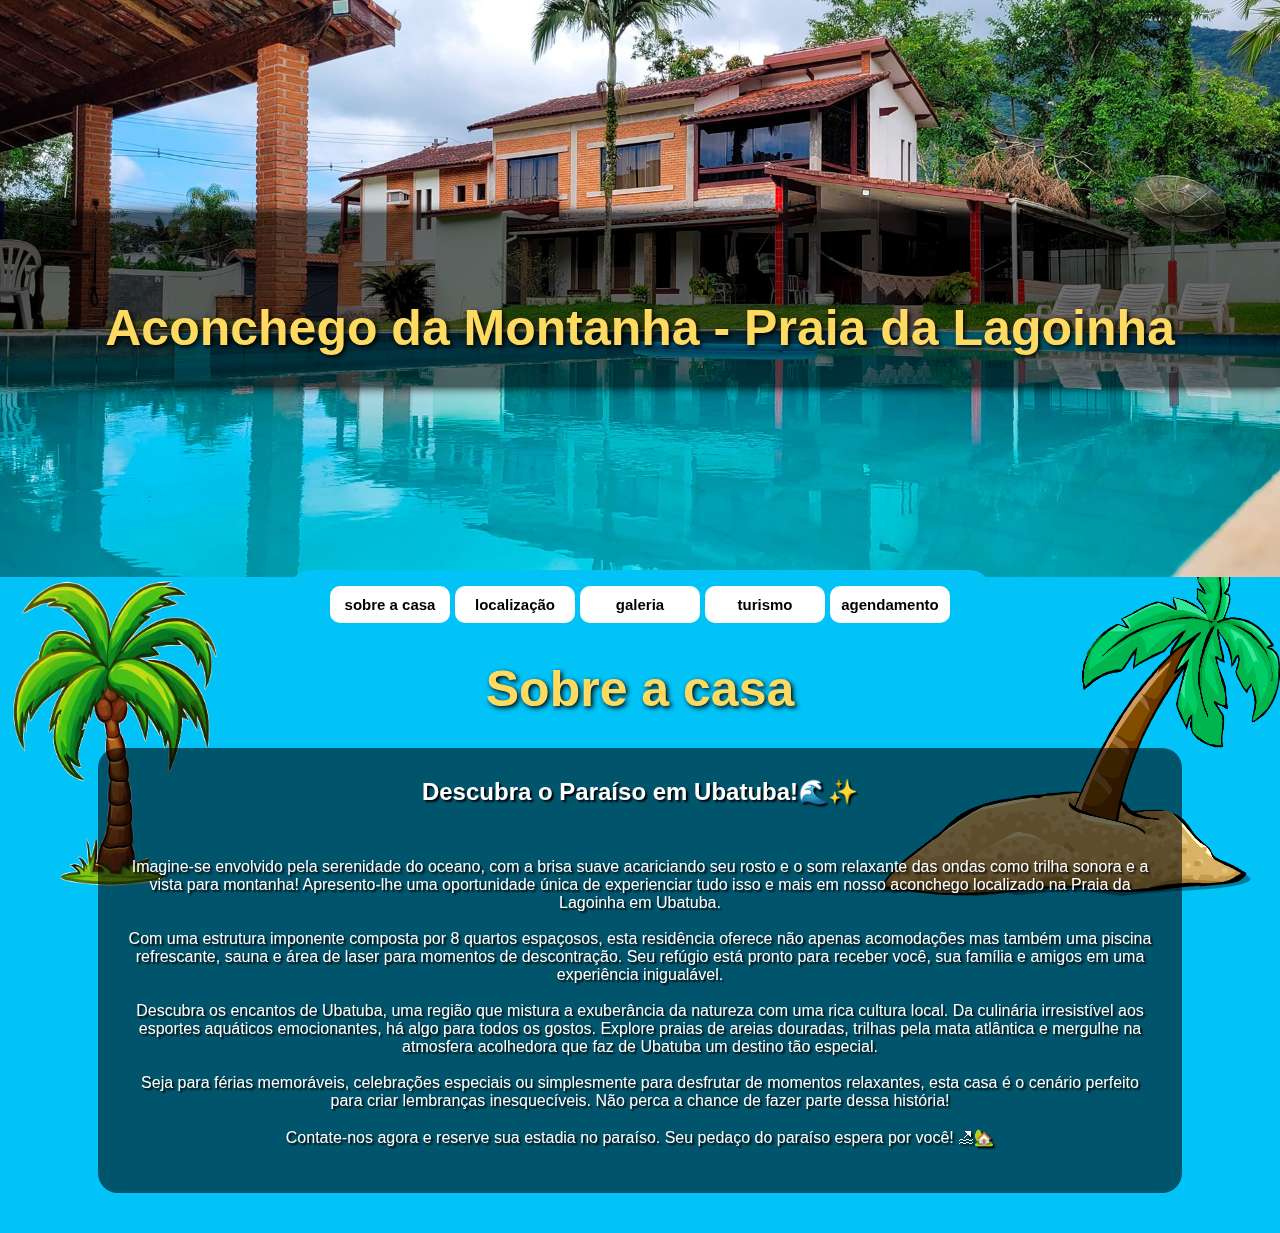
==== index.html @ 22895374 "update" ====
<!DOCTYPE html>
<html lang="en">

<head>
  <meta charset="UTF-8">
  <meta name="viewport" content="width=device-width, initial-scale=1.0">
  <link rel="stylesheet" href="index.css">


  <title>Aconchego da Montanha</title>
</head>

<body>

  <div class="banner">
    <div class="shadow">
      <h1>Aconchego da Montanha - Praia da Lagoinha</h1>
    </div>
  </div>

  <div class="menu-container">
    <ul class="horizontal-menu">
      <a href="./index.html"><li>sobre a casa</li></a>
      <a href="./localizacao.html"><li>localização</li></a>
      <a href="./galeria.html"><li>galeria</li></a>
      <a href="./turismo.html"><li>turismo</li></a>
      <a href="./agendamento.html"><li>agendamento</li></a>
    </ul>
  </div>

  <div class="bg">
    <div class="bgAsset nuvem1">
      <img src="./nuvem.png" alt="" srcset="">
    </div>
    <div class="bgAsset nuvem2">
      <img src="./nuvem.png" alt="" srcset="">
    </div>

    <div class="bgAsset coqueiro1">
      <img src="./coqueiro.png" alt="" srcset="">
    </div>
    <div class="bgAsset coqueiro2">
      <img src="./coqueiro2.png" alt="" srcset="">
    </div>
  </div>
  <h1>Sobre a casa</h1>

  <div class="sobre-container">
    <div class="sobre">
      <h2>Descubra o Paraíso em Ubatuba!🌊✨</h2>
      <p>
        <br>
        <br>
        Imagine-se envolvido pela serenidade do oceano, com a brisa suave acariciando seu rosto e o som relaxante das ondas como trilha sonora e a vista para montanha! 
        Apresento-lhe uma oportunidade única de experienciar tudo isso e mais em nosso aconchego localizado na Praia da Lagoinha em Ubatuba.
        <br>
        <br>
        Com uma estrutura imponente composta por 8 quartos espaçosos, esta residência oferece não apenas acomodações mas também uma piscina refrescante, sauna e área de laser para momentos de descontração. 
        Seu refúgio está pronto para receber você, sua família e amigos em uma experiência inigualável.
        <br>
        <br>
        Descubra os encantos de Ubatuba, uma região que mistura a exuberância da natureza com uma rica cultura local. Da culinária irresistível aos esportes aquáticos emocionantes, há algo para todos os gostos. Explore praias de areias douradas, trilhas pela mata atlântica e mergulhe na atmosfera acolhedora que faz de Ubatuba um destino tão especial.
        <br>
        <br>
        Seja para férias memoráveis, celebrações especiais ou simplesmente para desfrutar de momentos relaxantes, esta casa é o cenário perfeito para criar lembranças inesquecíveis. Não perca a chance de fazer parte dessa história!
        <br>
        <br>
        Contate-nos agora e reserve sua estadia no paraíso. Seu pedaço do paraíso espera por você! 🏖🏡
      </p>
    </div>
  </div>
</body>

</html>
---- index.css ----
* {
  text-decoration: none;
  color: #000;
}

body {
  font-family: 'Arial', sans-serif;
  margin: 0;
  padding: 0;
  background-color: #01c3f8;
  height: 100vh;
}

.banner {
  display: flex;
  justify-content: center;
  align-items: center;
  background-image: url('./images/0.jpg');
  background-size: 100%;
  background-attachment: fixed;
  background-repeat: no-repeat;
  height: 600px;
  z-index: -2;
}

.menu-container {
  position: absolute;
  transform: translateX(50%);
  right: 50%;
  top: 570px;
  max-width: 700px;
  width: 100%;
  border-radius: 20px; /* Ajuste conforme necessário */
  overflow: hidden; /* Para esconder as bordas arredondadas */
  background-color: #01c3f8; /* Cor de fundo ajustada para o tema de mar e praia */
}

.horizontal-menu {
  list-style: none;
  padding: 4px;
  margin: 0;
  display: flex;
  height: 60px;
  justify-content: center;
  align-items: center;
  gap: 5px;
}

.horizontal-menu li {
  width: 100px;
  font-size: 15px;
  font-weight: bold;
  text-align: center;
  border-radius: 10px; /* Ajuste conforme necessário */
  background-color: #fff; /* Cor de fundo dos itens */
  padding: 10px; /* Espaçamento interno dos itens */
}

.horizontal-menu li a {
  text-decoration: none;
  color: #333; /* Cor do texto */
}

.horizontal-menu li:hover {
  background-color: #007a8c; /* Cor de fundo ao passar o mouse, ajustada para o tema de mar e praia */
  color: #fff; /* Cor do texto ao passar o mouse */
}

.sobre-container {
  padding-bottom: 40px;
}


.sobre {
  position: relative;
  width: 80%;
  max-width: 1280px;
  margin: 0 auto;
  text-align: center;
  background-color: #00000090;
  border-radius: 20px;
  padding: 30px;
}

.sobre > h2 {
  margin: 0;
  color: #ffffff;
  text-shadow: 2px 2px 2px #000000;
}
.sobre > p {
  font-size: 16px;
  color: #ffffff;
  text-shadow: 2px 2px 2px #000000;
}


.div-iframe {
  width: 100%;
  padding-bottom: 50px;
}

iframe {
  display: block;
  position: relative;
  margin: 0 auto;
  border-radius: 20px;
  box-shadow: 0px 0px 10px #000;
}



.bg {
  top: 0px;
  width: 100%;
  height: 100%;
  position: fixed;
  z-index: -6;
}

.bgAsset > img {
  width: 100%;
}
.nuvem1 {
  position: absolute;
}

.nuvem2 {
  right: 0;
  width: 300px;
  position: absolute;
}

.coqueiro1 {
  bottom: 0;
  width: 230px;
  position: absolute;
}

.coqueiro2 {
  bottom: 0;
  position: absolute;
  right: 0;
  width: 400px;
}

.shadow {
  background-color: #00000090;
  padding: 2% 0 0 0;
  width: 100%;
  box-shadow: 0px 0px 10px #000;
}

h1 {
  text-align: center;
  color: #ffda61;
  text-shadow: 2px 2px 5px #000;
  margin-top: 60px;
  margin-bottom: 30px;
  font-size: 50px;
}

.gallery {
  display: grid;
  grid-template-columns: repeat(auto-fill, minmax(250px, 1fr));
  gap: 20px;
  padding: 20px;
  max-width: 1200px;
  margin: 20px auto;
}

.image {
  position: relative;
  border: 1px inset #01c3f890;
  overflow: hidden;
  border-radius: 10px;
  box-shadow: 0 0 10px rgba(0, 0, 0, 0.1);
  transition: transform 0.3s ease-in-out;
}

.image:hover {
  transform: scale(2);
  z-index: 99;
  box-shadow: 2px 2px 2px black;
}

.image img {
  width: 100%;
  height: auto;
  display: block;
}

.caption {
  position: relative;
  bottom: 0;
  left: 0;
  width: 100%;
  padding: 10px 0px;
  color: #000;
  text-align: center;
}

.image:hover .caption {
  opacity: 1;
}

.image-turismo {
  height: 160px;
  position: relative;
  border: 1px inset #01c3f890;
  border-radius: 10px;
  box-shadow: 0 0 10px rgba(0, 0, 0, 0.1);
}

.gallery-turismo {
  display: grid;
  grid-template-columns: repeat(auto-fill, minmax(204px, 1fr));
  gap: 20px;
  padding: 20px;
  max-width: 1200px;
  margin: 20px auto;
}

.image-turismo img {
  width: 100%;
  height: auto;
  display: block;
}

.titulo-form {
  margin-top: 50px;
}

form {
  max-width: 600px;
  margin: 30px auto;
  background-color: #f8f8f8;
  padding: 20px;
  border-radius: 10px;
  box-shadow: 0 0 10px rgba(0, 0, 0, 0.1);
}

.datas {
  display: flex;
  justify-content: space-between;
  align-items: center;
  width: 100%;
}

.data {
  width: 48%;
}

label {
  display: block;
  margin-bottom: 8px;
  color: #333;
  font-weight: bold;
}

input, select, textarea {
  width: 100%;
  padding: 10px;
  margin-bottom: 20px;
  border: 1px solid #ccc;
  border-radius: 5px;
  box-sizing: border-box;
}

textarea {
  resize: none;
}

button {
  background-color: #4CAF50;
  color: #fff;
  padding: 10px 20px;
  border: none;
  border-radius: 5px;
  cursor: pointer;
  transition: background-color 0.3s ease;
}

button:hover {
  background-color: #45a049;
}
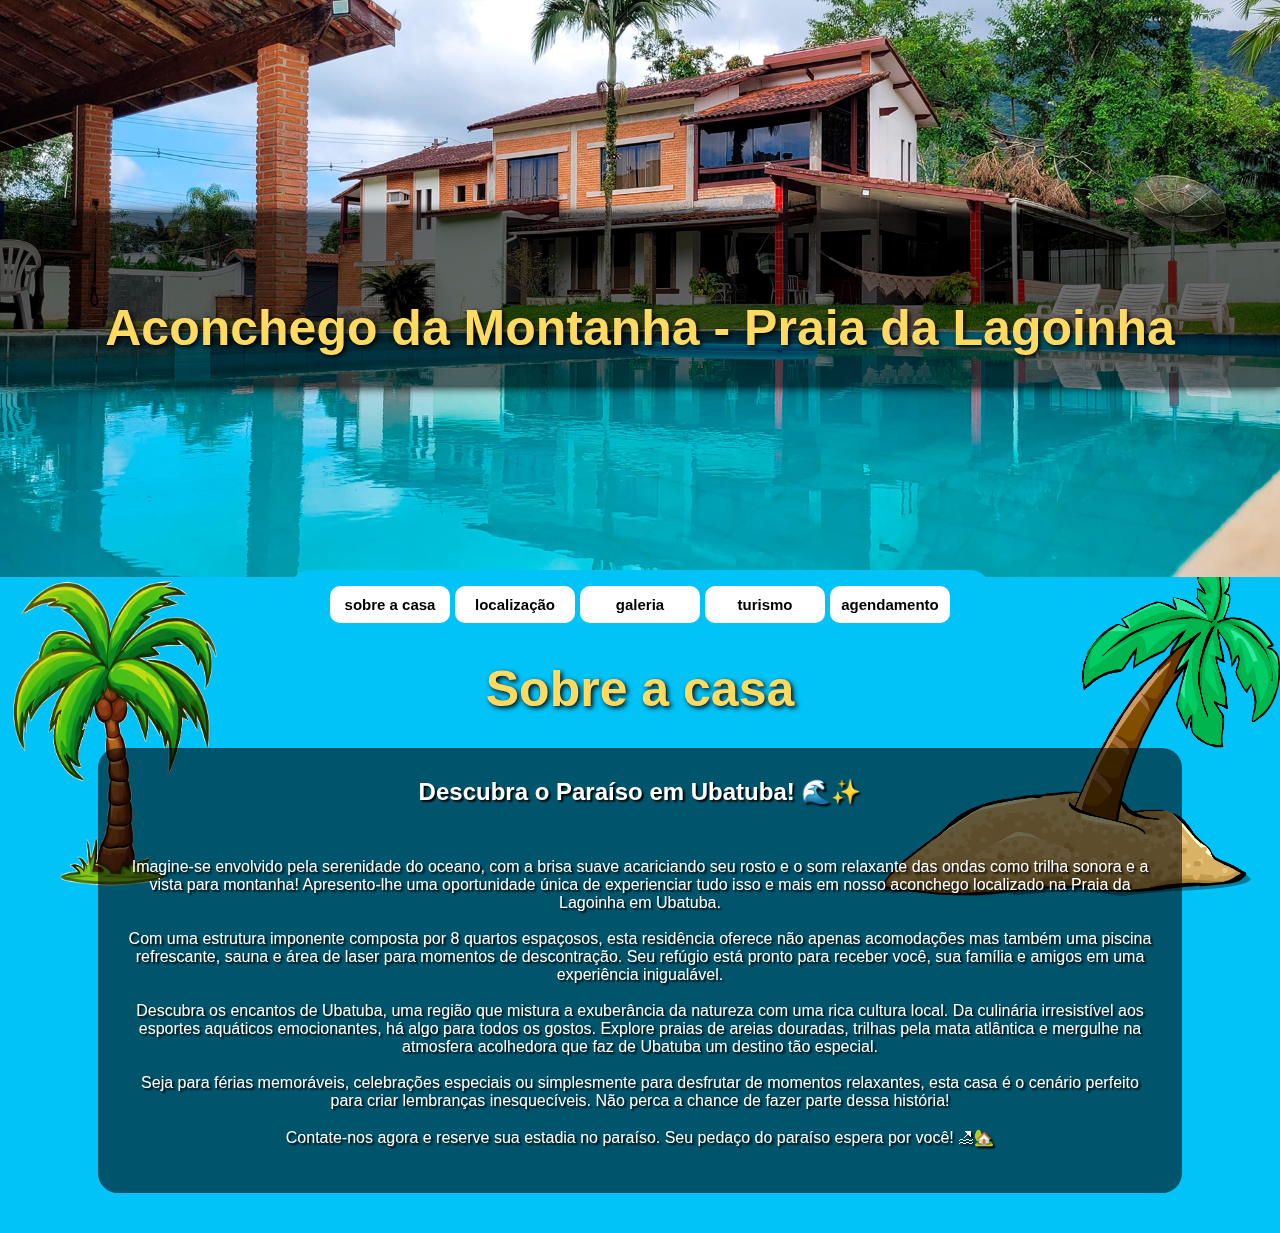
==== commit 9bf38b9d: "update" ====
--- a/index.html
+++ b/index.html
@@ -47,7 +47,7 @@
 
   <div class="sobre-container">
     <div class="sobre">
-      <h2>Descubra o Paraíso em Ubatuba!🌊✨</h2>
+      <h2>Descubra o Paraíso em Ubatuba! 🌊✨</h2>
       <p>
         <br>
         <br>
--- a/index.css
+++ b/index.css
@@ -30,9 +30,12 @@
   top: 570px;
   max-width: 700px;
   width: 100%;
-  border-radius: 20px; /* Ajuste conforme necessário */
-  overflow: hidden; /* Para esconder as bordas arredondadas */
-  background-color: #01c3f8; /* Cor de fundo ajustada para o tema de mar e praia */
+  border-radius: 20px;
+  /* Ajuste conforme necessário */
+  overflow: hidden;
+  /* Para esconder as bordas arredondadas */
+  background-color: #01c3f8;
+  /* Cor de fundo ajustada para o tema de mar e praia */
 }
 
 .horizontal-menu {
@@ -51,19 +54,25 @@
   font-size: 15px;
   font-weight: bold;
   text-align: center;
-  border-radius: 10px; /* Ajuste conforme necessário */
-  background-color: #fff; /* Cor de fundo dos itens */
-  padding: 10px; /* Espaçamento interno dos itens */
+  border-radius: 10px;
+  /* Ajuste conforme necessário */
+  background-color: #fff;
+  /* Cor de fundo dos itens */
+  padding: 10px;
+  /* Espaçamento interno dos itens */
 }
 
 .horizontal-menu li a {
   text-decoration: none;
-  color: #333; /* Cor do texto */
+  color: #333;
+  /* Cor do texto */
 }
 
 .horizontal-menu li:hover {
-  background-color: #007a8c; /* Cor de fundo ao passar o mouse, ajustada para o tema de mar e praia */
-  color: #fff; /* Cor do texto ao passar o mouse */
+  background-color: #007a8c;
+  /* Cor de fundo ao passar o mouse, ajustada para o tema de mar e praia */
+  color: #fff;
+  /* Cor do texto ao passar o mouse */
 }
 
 .sobre-container {
@@ -82,12 +91,13 @@
   padding: 30px;
 }
 
-.sobre > h2 {
+.sobre>h2 {
   margin: 0;
   color: #ffffff;
   text-shadow: 2px 2px 2px #000000;
 }
-.sobre > p {
+
+.sobre>p {
   font-size: 16px;
   color: #ffffff;
   text-shadow: 2px 2px 2px #000000;
@@ -117,9 +127,10 @@
   z-index: -6;
 }
 
-.bgAsset > img {
-  width: 100%;
-}
+.bgAsset>img {
+  width: 100%;
+}
+
 .nuvem1 {
   position: absolute;
 }
@@ -257,7 +268,9 @@
   font-weight: bold;
 }
 
-input, select, textarea {
+input,
+select,
+textarea {
   width: 100%;
   padding: 10px;
   margin-bottom: 20px;
@@ -284,3 +297,36 @@
   background-color: #45a049;
 }
 
+@media only screen and (max-width: 480px) {
+  .banner {
+    height: 210px;
+  }
+
+  h1 {
+    font-size: 20px;
+  }
+
+  .menu-container {
+    top: 210px;
+    border-radius: 0px;
+    padding: 10px 0;
+    background-color: #01c3f8dd;
+  }
+
+  .horizontal-menu {
+    flex-flow: wrap;
+    height: 80px;
+  }
+
+  .sobre>h2 {
+    font-size: 20px;
+  }
+
+  .image:hover {
+    transform: scale(1);
+    box-shadow: none
+  }
+  .image-turismo {
+    background-color: #01c3f8dd;
+  }
+}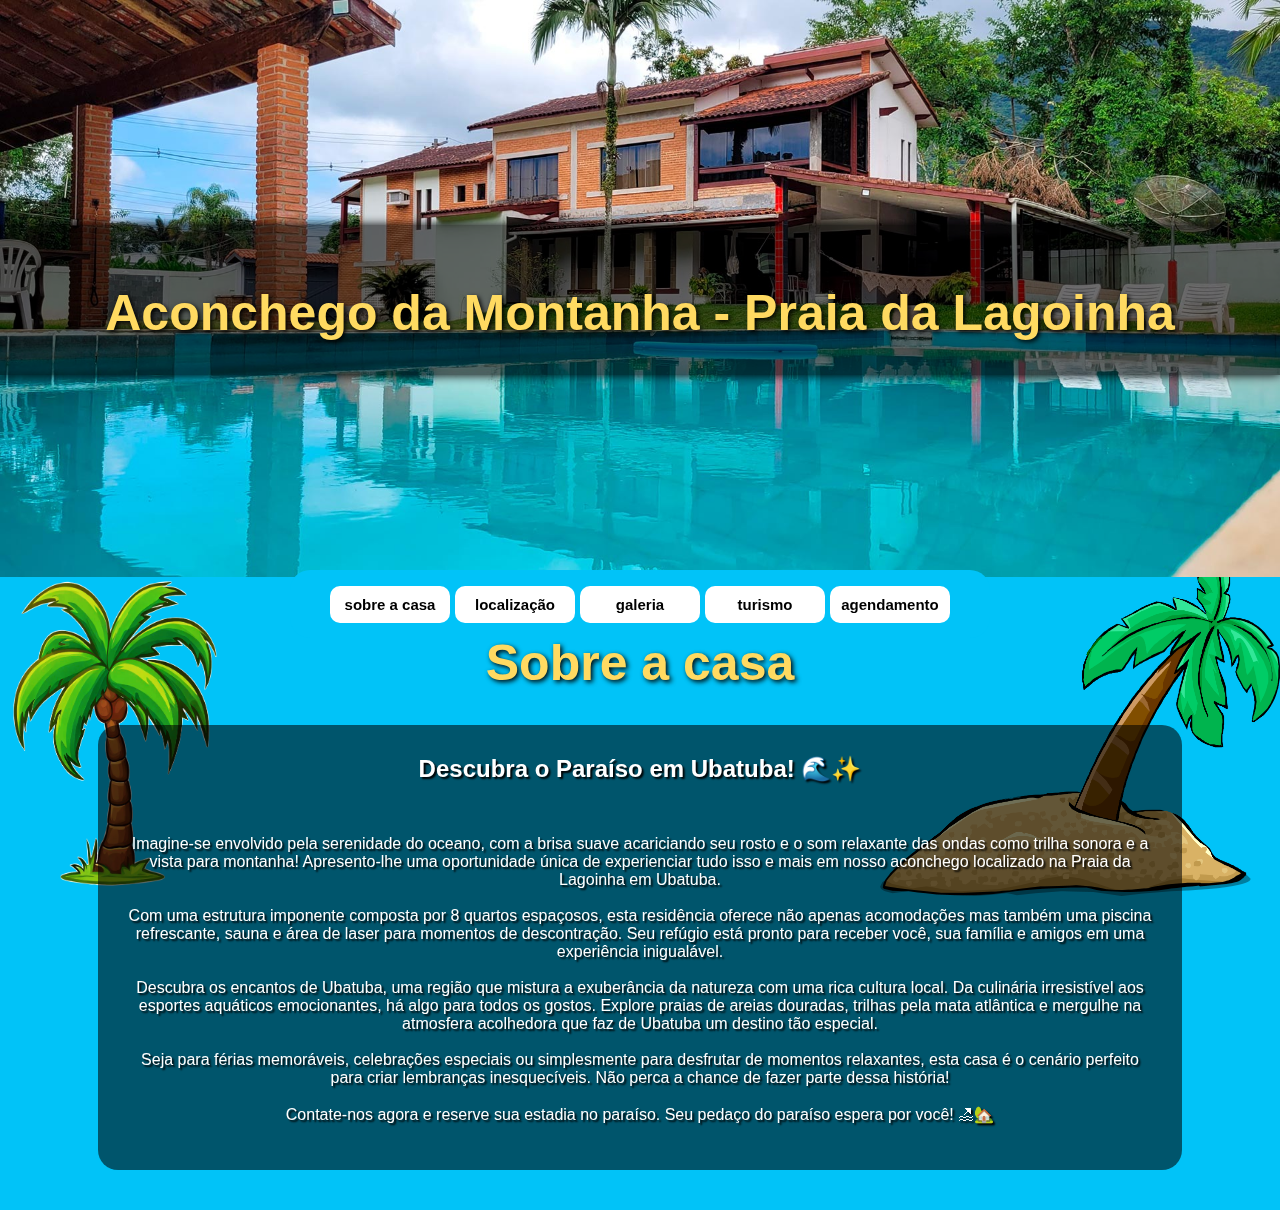
==== commit ce300b11: "TESTE" ====
--- a/index.html
+++ b/index.html
@@ -43,9 +43,9 @@
       <img src="./coqueiro2.png" alt="" srcset="">
     </div>
   </div>
-  <h1>Sobre a casa</h1>
 
-  <div class="sobre-container">
+  <div class="container sobre-container">
+    <h1>Sobre a casa</h1>
     <div class="sobre">
       <h2>Descubra o Paraíso em Ubatuba! 🌊✨</h2>
       <p>
--- a/index.css
+++ b/index.css
@@ -107,6 +107,7 @@
 .div-iframe {
   width: 100%;
   padding-bottom: 50px;
+  margin-top: 130px;
 }
 
 iframe {
@@ -165,21 +166,22 @@
   text-align: center;
   color: #ffda61;
   text-shadow: 2px 2px 5px #000;
-  margin-top: 60px;
-  margin-bottom: 30px;
   font-size: 50px;
 }
 
 .gallery {
-  display: grid;
-  grid-template-columns: repeat(auto-fill, minmax(250px, 1fr));
+  display: flex;
+  justify-content: center;
+  align-items: center;
+  flex-wrap: wrap;
   gap: 20px;
-  padding: 20px;
+  padding: 0 20px 20px 20px;
   max-width: 1200px;
   margin: 20px auto;
 }
 
 .image {
+  max-width: 230px;
   position: relative;
   border: 1px inset #01c3f890;
   overflow: hidden;
@@ -220,6 +222,7 @@
   border: 1px inset #01c3f890;
   border-radius: 10px;
   box-shadow: 0 0 10px rgba(0, 0, 0, 0.1);
+  background-color: #01c3f8dd;
 }
 
 .gallery-turismo {
@@ -311,6 +314,7 @@
     border-radius: 0px;
     padding: 10px 0;
     background-color: #01c3f8dd;
+    margin-bottom: 10px;
   }
 
   .horizontal-menu {
@@ -318,15 +322,7 @@
     height: 80px;
   }
 
-  .sobre>h2 {
-    font-size: 20px;
-  }
-
-  .image:hover {
-    transform: scale(1);
-    box-shadow: none
-  }
-  .image-turismo {
-    background-color: #01c3f8dd;
+  .container {
+    margin-top: 130px;
   }
 }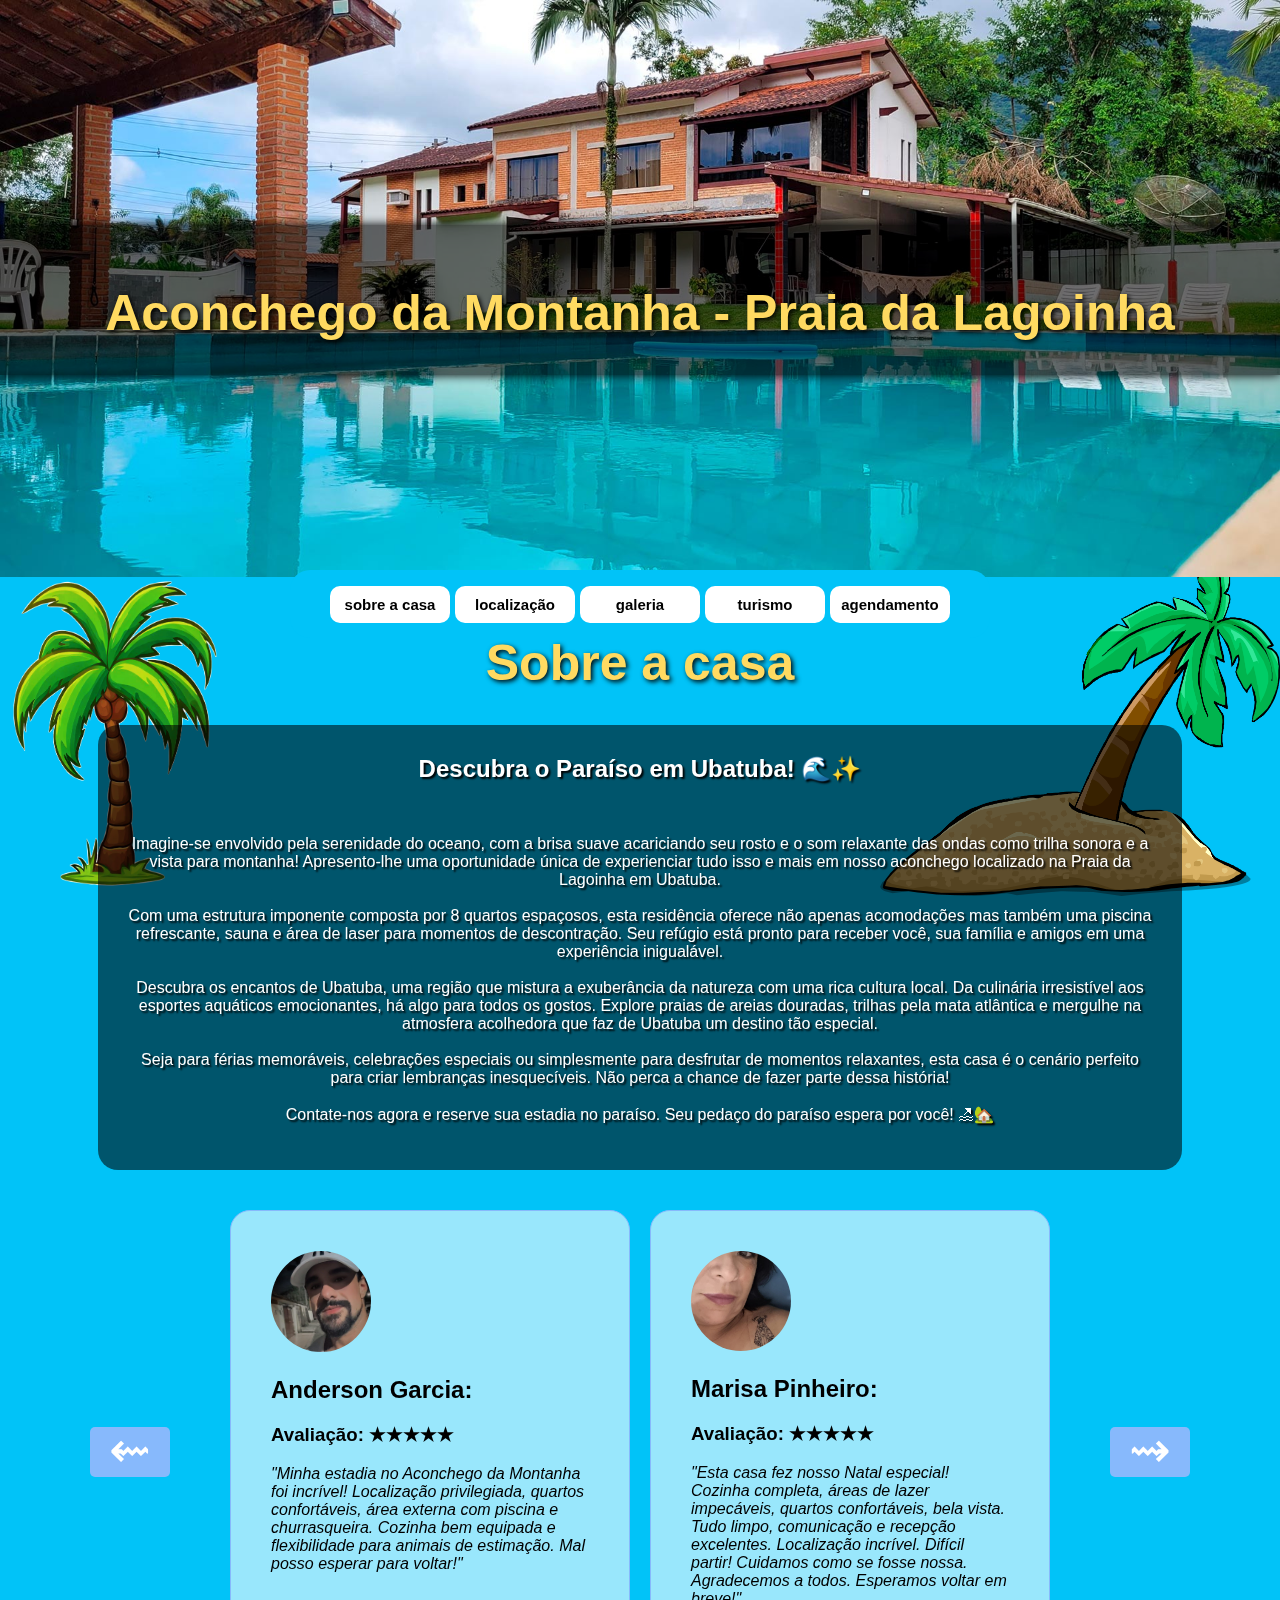
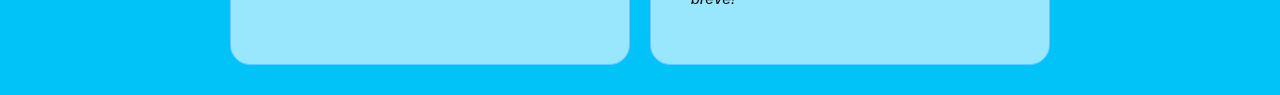
==== commit 59c23e79: "update aconchego da montanha" ====
--- a/index.html
+++ b/index.html
@@ -5,6 +5,7 @@
   <meta charset="UTF-8">
   <meta name="viewport" content="width=device-width, initial-scale=1.0">
   <link rel="stylesheet" href="index.css">
+  <script src="./index.js" defer></script>
 
 
   <title>Aconchego da Montanha</title>
@@ -20,11 +21,21 @@
 
   <div class="menu-container">
     <ul class="horizontal-menu">
-      <a href="./index.html"><li>sobre a casa</li></a>
-      <a href="./localizacao.html"><li>localização</li></a>
-      <a href="./galeria.html"><li>galeria</li></a>
-      <a href="./turismo.html"><li>turismo</li></a>
-      <a href="./agendamento.html"><li>agendamento</li></a>
+      <a href="./index.html">
+        <li>sobre a casa</li>
+      </a>
+      <a href="./localizacao.html">
+        <li>localização</li>
+      </a>
+      <a href="./galeria.html">
+        <li>galeria</li>
+      </a>
+      <a href="./turismo.html">
+        <li>turismo</li>
+      </a>
+      <a href="./agendamento.html">
+        <li>agendamento</li>
+      </a>
     </ul>
   </div>
 
@@ -51,24 +62,117 @@
       <p>
         <br>
         <br>
-        Imagine-se envolvido pela serenidade do oceano, com a brisa suave acariciando seu rosto e o som relaxante das ondas como trilha sonora e a vista para montanha! 
-        Apresento-lhe uma oportunidade única de experienciar tudo isso e mais em nosso aconchego localizado na Praia da Lagoinha em Ubatuba.
+        Imagine-se envolvido pela serenidade do oceano, com a brisa suave acariciando seu rosto e o som relaxante das
+        ondas como trilha sonora e a vista para montanha!
+        Apresento-lhe uma oportunidade única de experienciar tudo isso e mais em nosso aconchego localizado na Praia da
+        Lagoinha em Ubatuba.
         <br>
         <br>
-        Com uma estrutura imponente composta por 8 quartos espaçosos, esta residência oferece não apenas acomodações mas também uma piscina refrescante, sauna e área de laser para momentos de descontração. 
+        Com uma estrutura imponente composta por 8 quartos espaçosos, esta residência oferece não apenas acomodações mas
+        também uma piscina refrescante, sauna e área de laser para momentos de descontração.
         Seu refúgio está pronto para receber você, sua família e amigos em uma experiência inigualável.
         <br>
         <br>
-        Descubra os encantos de Ubatuba, uma região que mistura a exuberância da natureza com uma rica cultura local. Da culinária irresistível aos esportes aquáticos emocionantes, há algo para todos os gostos. Explore praias de areias douradas, trilhas pela mata atlântica e mergulhe na atmosfera acolhedora que faz de Ubatuba um destino tão especial.
+        Descubra os encantos de Ubatuba, uma região que mistura a exuberância da natureza com uma rica cultura local. Da
+        culinária irresistível aos esportes aquáticos emocionantes, há algo para todos os gostos. Explore praias de
+        areias douradas, trilhas pela mata atlântica e mergulhe na atmosfera acolhedora que faz de Ubatuba um destino
+        tão especial.
         <br>
         <br>
-        Seja para férias memoráveis, celebrações especiais ou simplesmente para desfrutar de momentos relaxantes, esta casa é o cenário perfeito para criar lembranças inesquecíveis. Não perca a chance de fazer parte dessa história!
+        Seja para férias memoráveis, celebrações especiais ou simplesmente para desfrutar de momentos relaxantes, esta
+        casa é o cenário perfeito para criar lembranças inesquecíveis. Não perca a chance de fazer parte dessa história!
         <br>
         <br>
         Contate-nos agora e reserve sua estadia no paraíso. Seu pedaço do paraíso espera por você! 🏖🏡
       </p>
     </div>
   </div>
+
+
+  <div class="carrossel-container">
+    <div class="carrossel">
+      <div class="notas">
+        <div class="notas-cards">
+          <div class="notas-profile">
+            <img src="./notas/andersongarcia.jpeg" alt="" srcset="">
+          </div>
+          <div class="notas-person">
+            <div class="notas-name">
+              <h2>Anderson Garcia:</h2>
+              <h3>Avaliação: ★★★★★</h3>
+            </div>
+            <div class="notas-txt">
+              <p>
+                "Minha estadia no Aconchego da Montanha foi incrível! Localização privilegiada, quartos confortáveis,
+                área
+                externa com piscina e churrasqueira. Cozinha bem equipada e flexibilidade para animais de estimação. Mal
+                posso esperar para voltar!"
+              </p>
+            </div>
+          </div>
+        </div>
+        <div class="notas-cards">
+          <div class="notas-profile">
+            <img src="./notas/marisagarcia.jpg" alt="" srcset="">
+          </div>
+          <div class="notas-person">
+            <div class="notas-name">
+              <h2>Marisa Pinheiro:</h2>
+              <h3>Avaliação: ★★★★★ </h3>
+            </div>
+            <div class="notas-txt">
+              <p>
+                "Esta casa fez nosso Natal especial! Cozinha completa, áreas de lazer impecáveis, quartos confortáveis, bela vista. Tudo limpo, comunicação e recepção excelentes. Localização incrível. Difícil partir! Cuidamos como se fosse nossa. Agradecemos a todos. Esperamos voltar em breve!"
+              </p>
+            </div>
+          </div>
+        </div>
+        <div class="notas-cards">
+          <div class="notas-profile">
+            <img src="./notas/andersongarcia.jpeg" alt="" srcset="">
+          </div>
+          <div class="notas-person">
+            <div class="notas-name">
+              <h2>Anderson Garcia:</h2>
+              <h3>Avaliação: ★★★★★</h3>
+            </div>
+            <div class="notas-txt">
+              <p>
+                "Minha estadia no Aconchego da Montanha foi incrível! Localização privilegiada, quartos confortáveis,
+                área
+                externa com piscina e churrasqueira. Cozinha bem equipada e flexibilidade para animais de estimação. Mal
+                posso esperar para voltar!"
+              </p>
+            </div>
+          </div>
+        </div>
+        <div class="notas-cards">
+          <div class="notas-profile">
+            <img src="./notas/marisagarcia.jpg" alt="" srcset="">
+          </div>
+          <div class="notas-person">
+            <div class="notas-name">
+              <h2>Marisa Pinheiro:</h2>
+              <h3>Avaliação: ★★★★★ </h3>
+            </div>
+            <div class="notas-txt">
+              <p>
+                "Esta casa fez nosso Natal especial! Cozinha completa, áreas de lazer impecáveis, quartos confortáveis, bela vista. Tudo limpo, comunicação e recepção excelentes. Localização incrível. Difícil partir! Cuidamos como se fosse nossa. Agradecemos a todos. Esperamos voltar em breve!"
+              </p>
+            </div>
+          </div>
+        </div>
+      </div>
+    </div>
+    <button class="prev-btn" onclick="prevSlide()">&#8668;</button>
+    <button class="next-btn" onclick="nextSlide()">&#8669;</button>
+  </div>
+
+  </div>
+  <!-- <div class="arrows">
+    <div class="arrow arrow-left">left</div>
+    <div class="arrow arrow-right">right</div>
+  </div> -->
 </body>
 
 </html>--- a/index.css
+++ b/index.css
@@ -155,6 +155,74 @@
   width: 400px;
 }
 
+.carrossel-container {
+  position: relative;
+  margin: 0 auto;
+  width: 900px;
+  padding-bottom: 30px;
+}
+
+.carrossel {
+  position: relative;
+  width: 820px;
+  margin: 0 auto;
+  overflow: hidden;
+
+}
+
+.notas {
+  display: flex;
+  gap: 20px;
+  transition: transform 0.5s ease-in-out;
+  /* Adiciona uma transição suave */
+}
+
+.notas-cards {
+  width: 100%;
+  min-width: 400px;
+  background-color: #ffffff99;
+  border-radius: 20px;
+  padding: 40px;
+  border: 1px solid #87b9fc;
+  box-sizing: border-box;
+}
+
+.prev-btn,
+.next-btn {
+  position: absolute;
+  top: 50%;
+  transform: translateY(-50%);
+  width: 80px;
+  height: 50px;
+  background-color: #87b9fc;
+  color: #fff;
+  border: none;
+  cursor: pointer;
+  font-size: 50px;
+  line-height: 0;
+  padding: 0 0 5px 0;
+}
+
+.prev-btn {
+left: -100px;
+}
+.next-btn {
+  right: -100px;
+}
+
+.notas-profile {
+  width: 100px;
+}
+
+.notas-txt > p {
+  font-style: italic;
+}
+
+.notas-profile>img {
+  border-radius: 100%;
+  width: 100%;
+}
+
 .shadow {
   background-color: #00000090;
   padding: 2% 0 0 0;
@@ -229,7 +297,6 @@
   display: grid;
   grid-template-columns: repeat(auto-fill, minmax(204px, 1fr));
   gap: 20px;
-  padding: 20px;
   max-width: 1200px;
   margin: 20px auto;
 }
@@ -309,6 +376,10 @@
     font-size: 20px;
   }
 
+  h2 {
+    font-size: 20px;
+  }
+
   .menu-container {
     top: 210px;
     border-radius: 0px;
@@ -325,4 +396,26 @@
   .container {
     margin-top: 130px;
   }
+
+  .image:hover {
+    transform: scale(1);
+    box-shadow: none;
+  }
+
+  .image {
+    max-width: 100%;
+    width: 95%;
+  }
+
+  .gallery-turismo {
+    display: flex;
+    justify-content: center;
+    align-items: center;
+    flex-wrap: wrap;
+    gap: 10px;
+  }
+
+  .image-turismo {
+    width: 200px;
+  }
 }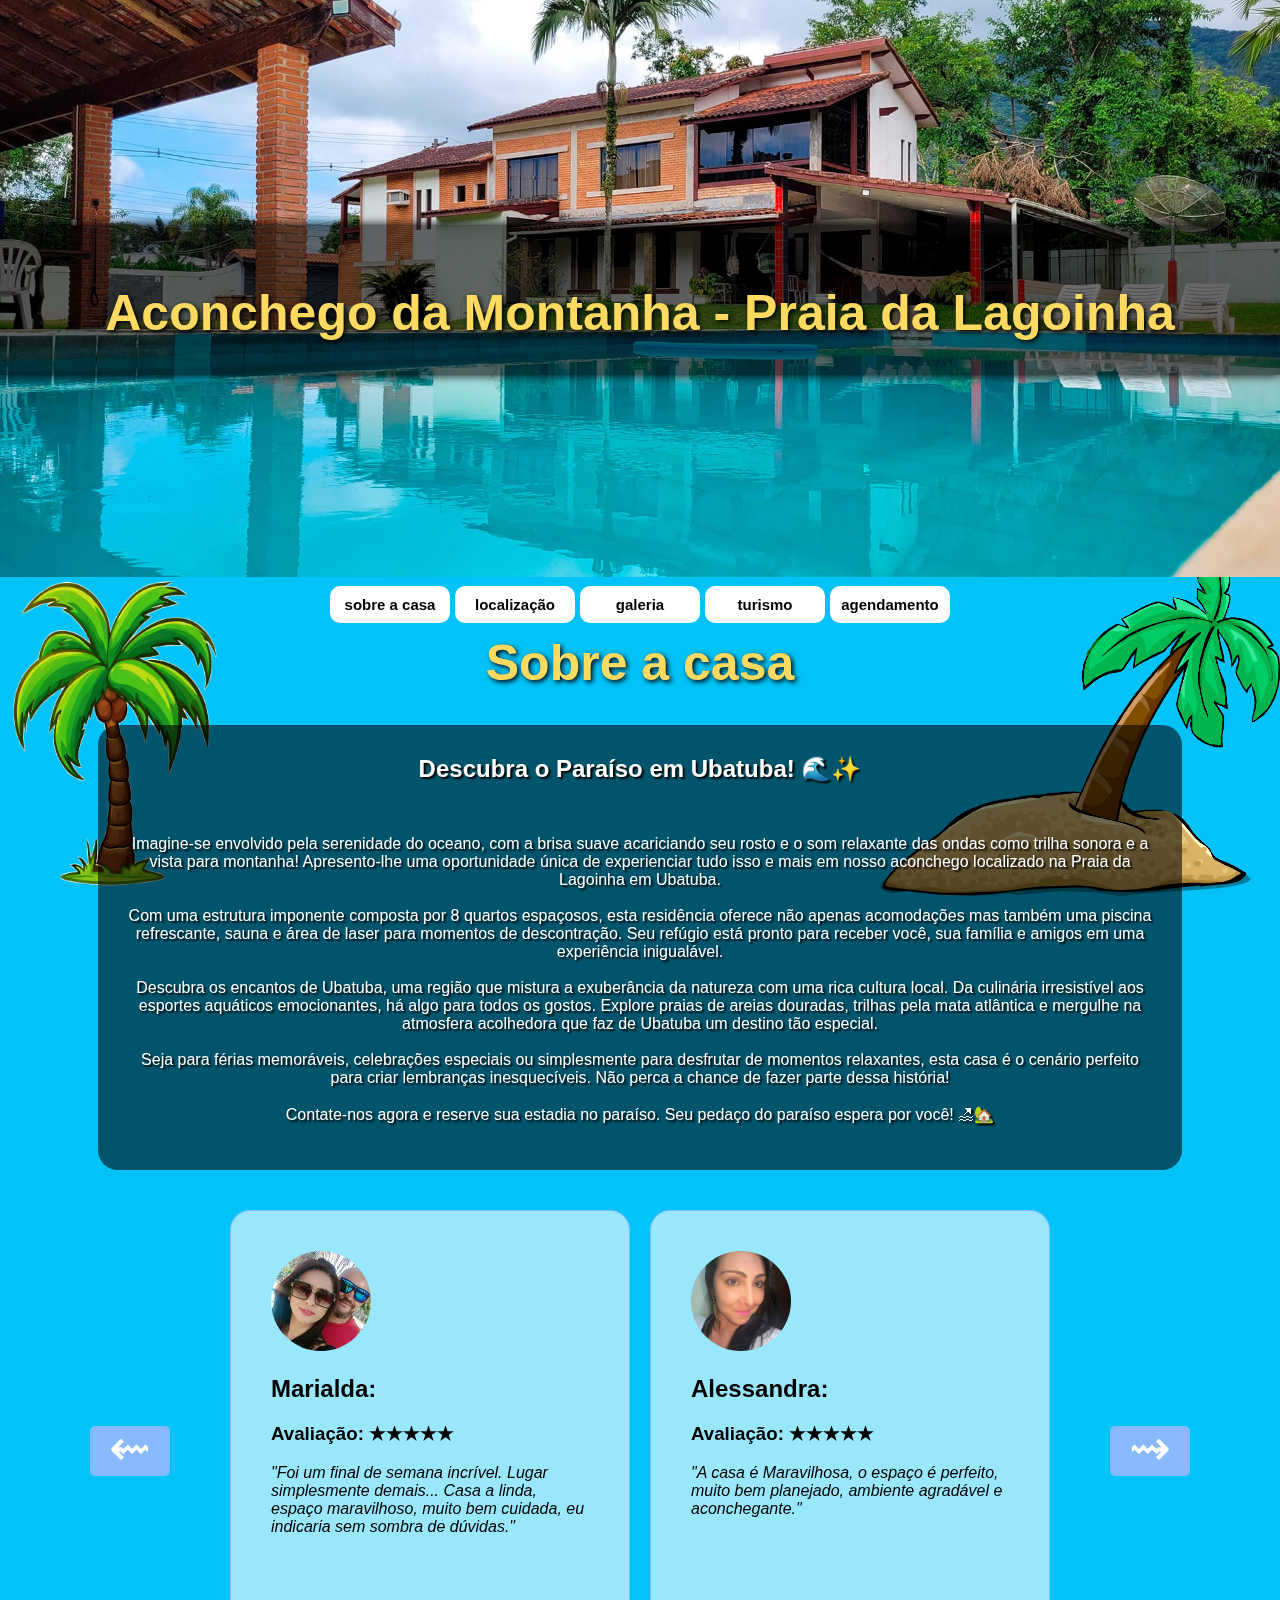
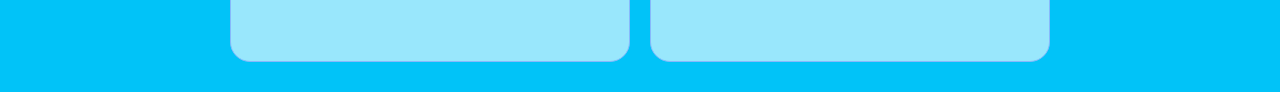
==== commit db529213: "b" ====
--- a/index.html
+++ b/index.html
@@ -94,70 +94,101 @@
       <div class="notas">
         <div class="notas-cards">
           <div class="notas-profile">
-            <img src="./notas/andersongarcia.jpeg" alt="" srcset="">
-          </div>
-          <div class="notas-person">
-            <div class="notas-name">
-              <h2>Anderson Garcia:</h2>
-              <h3>Avaliação: ★★★★★</h3>
-            </div>
-            <div class="notas-txt">
-              <p>
-                "Minha estadia no Aconchego da Montanha foi incrível! Localização privilegiada, quartos confortáveis,
-                área
-                externa com piscina e churrasqueira. Cozinha bem equipada e flexibilidade para animais de estimação. Mal
-                posso esperar para voltar!"
-              </p>
-            </div>
-          </div>
-        </div>
-        <div class="notas-cards">
-          <div class="notas-profile">
-            <img src="./notas/marisagarcia.jpg" alt="" srcset="">
-          </div>
-          <div class="notas-person">
-            <div class="notas-name">
-              <h2>Marisa Pinheiro:</h2>
+            <img src="./notas/marialda.jpeg" alt="" srcset="">
+          </div>
+          <div class="notas-person">
+            <div class="notas-name">
+              <h2>Marialda:</h2>
+              <h3>Avaliação: ★★★★★</h3>
+            </div>
+            <div class="notas-txt">
+              <p>
+                "Foi um final de semana incrível. Lugar simplesmente demais... 
+                Casa a linda, espaço maravilhoso, muito bem cuidada, eu indicaria sem sombra de dúvidas."
+              </p>
+            </div>
+          </div>
+        </div>
+        <div class="notas-cards">
+          <div class="notas-profile">
+            <img src="./notas/alessandra.jpg" alt="" srcset="">
+          </div>
+          <div class="notas-person">
+            <div class="notas-name">
+              <h2>Alessandra:</h2>
               <h3>Avaliação: ★★★★★ </h3>
             </div>
             <div class="notas-txt">
               <p>
-                "Esta casa fez nosso Natal especial! Cozinha completa, áreas de lazer impecáveis, quartos confortáveis, bela vista. Tudo limpo, comunicação e recepção excelentes. Localização incrível. Difícil partir! Cuidamos como se fosse nossa. Agradecemos a todos. Esperamos voltar em breve!"
-              </p>
-            </div>
-          </div>
-        </div>
-        <div class="notas-cards">
-          <div class="notas-profile">
-            <img src="./notas/andersongarcia.jpeg" alt="" srcset="">
-          </div>
-          <div class="notas-person">
-            <div class="notas-name">
-              <h2>Anderson Garcia:</h2>
-              <h3>Avaliação: ★★★★★</h3>
-            </div>
-            <div class="notas-txt">
-              <p>
-                "Minha estadia no Aconchego da Montanha foi incrível! Localização privilegiada, quartos confortáveis,
-                área
-                externa com piscina e churrasqueira. Cozinha bem equipada e flexibilidade para animais de estimação. Mal
-                posso esperar para voltar!"
-              </p>
-            </div>
-          </div>
-        </div>
-        <div class="notas-cards">
-          <div class="notas-profile">
-            <img src="./notas/marisagarcia.jpg" alt="" srcset="">
-          </div>
-          <div class="notas-person">
-            <div class="notas-name">
-              <h2>Marisa Pinheiro:</h2>
-              <h3>Avaliação: ★★★★★ </h3>
-            </div>
-            <div class="notas-txt">
-              <p>
-                "Esta casa fez nosso Natal especial! Cozinha completa, áreas de lazer impecáveis, quartos confortáveis, bela vista. Tudo limpo, comunicação e recepção excelentes. Localização incrível. Difícil partir! Cuidamos como se fosse nossa. Agradecemos a todos. Esperamos voltar em breve!"
+                "A casa é Maravilhosa, o espaço é perfeito,  muito bem planejado, ambiente agradável e aconchegante."
+              </p>
+            </div>
+          </div>
+        </div>
+        <div class="notas-cards">
+          <div class="notas-profile">
+            <img src="./notas/samuel.jpeg" alt="" srcset="">
+          </div>
+          <div class="notas-person">
+            <div class="notas-name">
+              <h2>Samuel:</h2>
+              <h3>Avaliação: ★★★★★</h3>
+            </div>
+            <div class="notas-txt">
+              <p>
+                "Ótimo espaço, confortável e aconchegante"
+              </p>
+            </div>
+          </div>
+        </div>
+        <div class="notas-cards">
+          <div class="notas-profile">
+            <img src="./notas/marlene.jpeg" alt="" srcset="">
+          </div>
+          <div class="notas-person">
+            <div class="notas-name">
+              <h2>Marlene:</h2>
+              <h3>Avaliação: ★★★★★</h3>
+            </div>
+            <div class="notas-txt">
+              <p>
+                "A estadia na casa de praia em Ubatuba foi incrível, com acomodações espaçosas, cozinha equipada e área de lazer com uma piscina maravilhosa. Os quartos confortáveis e o amplo estacionamento facilitaram a estadia. A casa proporcionou momentos especiais em família, tornando a viagem inesquecível."
+              </p>
+            </div>
+          </div>
+        </div>
+        <div class="notas-cards">
+          <div class="notas-profile">
+            <img src="./notas/camila.jpg" alt="" srcset="">
+          </div>
+          <div class="notas-person">
+            <div class="notas-name">
+              <h2>Camila:</h2>
+              <h3>Avaliação: ★★★★★</h3>
+            </div>
+            <div class="notas-txt">
+              <p>
+                "Eu estive nessa maravilhosa casa duas vezes
+                com a família, uma experiência maravilhosa
+                casa bem espaçosas espaço do lazer
+                maravilhoso tbm uma piscina top, eu
+                recomendo sempre vale muito a pena"
+              </p>
+            </div>
+          </div>
+        </div>
+        <div class="notas-cards">
+          <div class="notas-profile">
+            <img src="./notas/fabiana.jpeg" alt="" srcset="">
+          </div>
+          <div class="notas-person">
+            <div class="notas-name">
+              <h2>Fabiana:</h2>
+              <h3>Avaliação: ★★★★★</h3>
+            </div>
+            <div class="notas-txt">
+              <p>
+                "A casa superou todas nossas expectativas: conforto, limpeza, espaço, localizações e a anfitriã anteciosa. Voltaremos mas vezes!"
               </p>
             </div>
           </div>
@@ -169,10 +200,6 @@
   </div>
 
   </div>
-  <!-- <div class="arrows">
-    <div class="arrow arrow-left">left</div>
-    <div class="arrow arrow-right">right</div>
-  </div> -->
 </body>
 
 </html>--- a/index.css
+++ b/index.css
@@ -34,7 +34,6 @@
   /* Ajuste conforme necessário */
   overflow: hidden;
   /* Para esconder as bordas arredondadas */
-  background-color: #01c3f8;
   /* Cor de fundo ajustada para o tema de mar e praia */
 }
 
@@ -418,4 +417,26 @@
   .image-turismo {
     width: 200px;
   }
+
+  .carrossel-container {
+    width: 100%;
+  }
+
+  .carrossel {
+    width: 90%;
+  }
+
+  .prev-btn {
+    width: 40px;
+    height: 40px;
+    left: 0;
+    font-size: 30px;
+  }
+
+  .next-btn {
+    width: 40px;
+    height: 40px;
+    right: 0  ;
+    font-size: 30px;
+  }
 }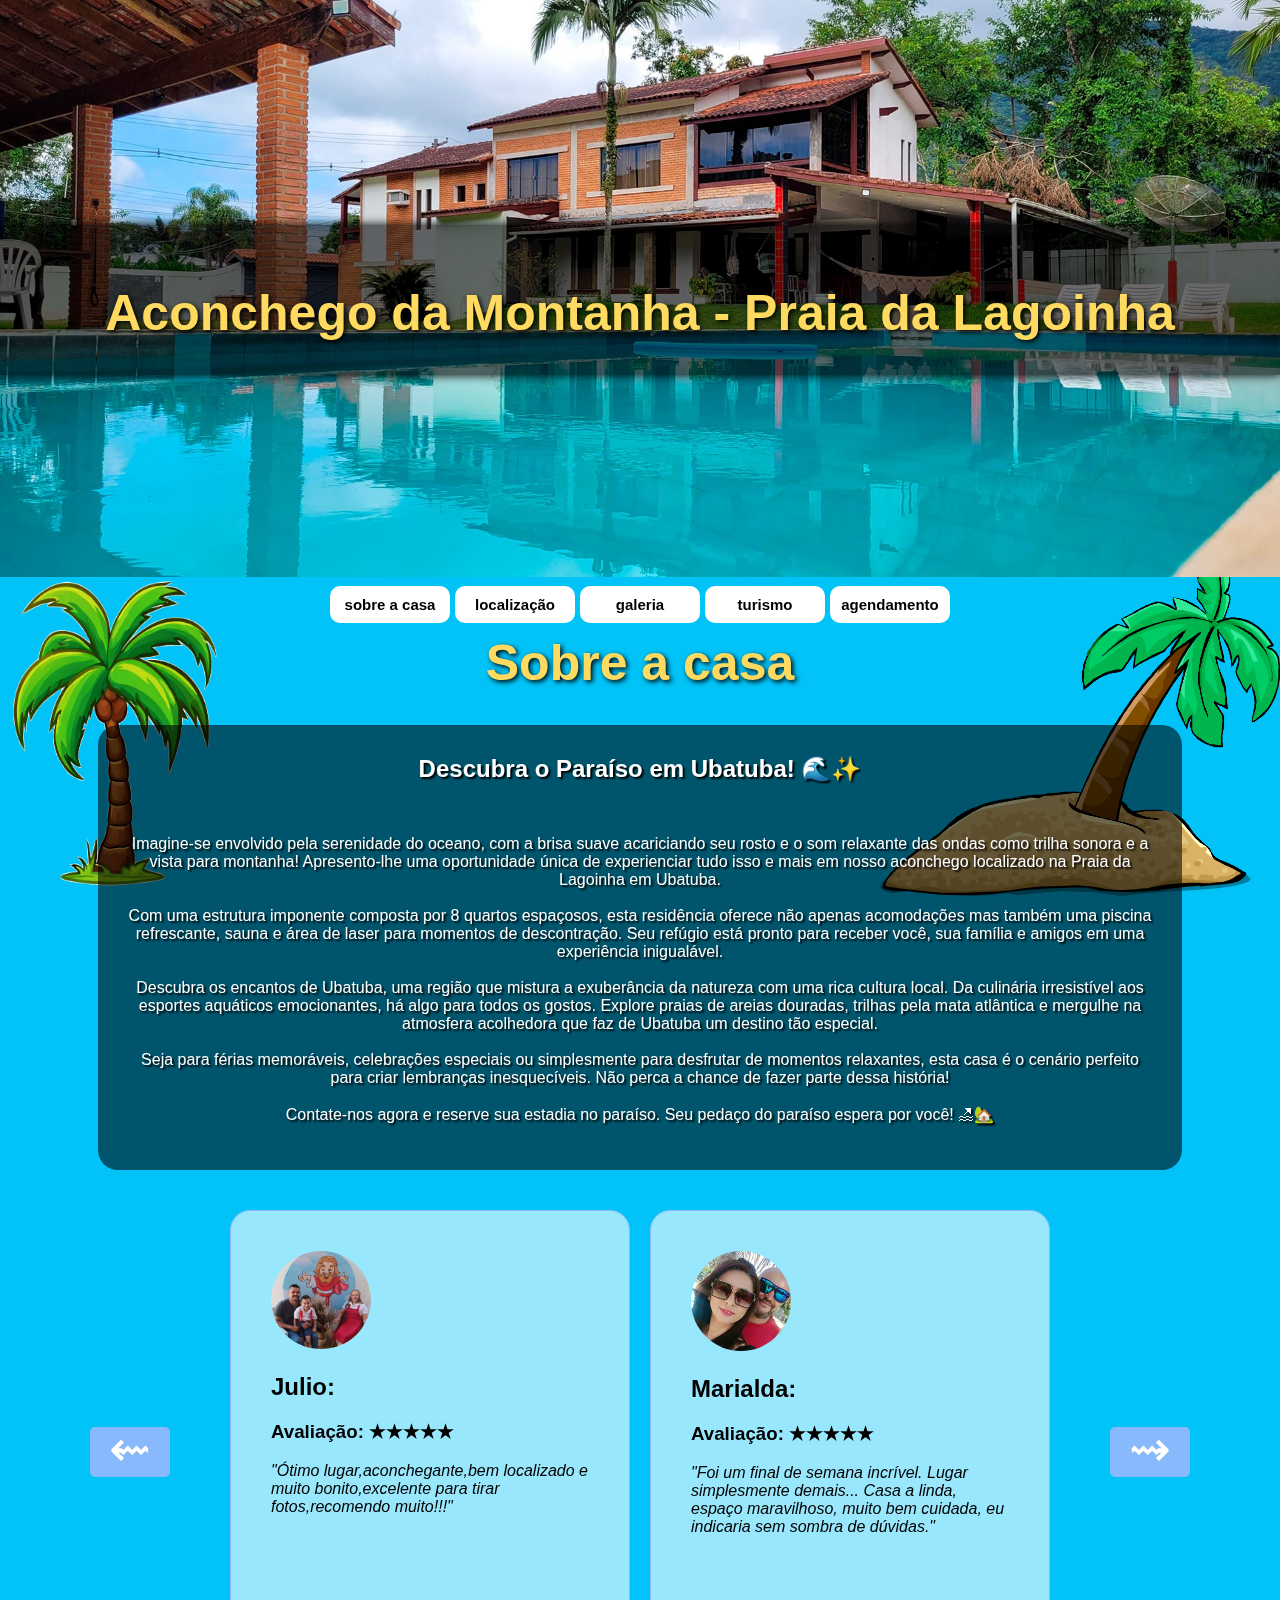
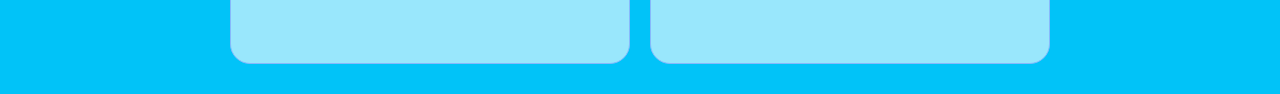
==== commit fb21b3f5: "iai" ====
--- a/index.html
+++ b/index.html
@@ -94,6 +94,22 @@
       <div class="notas">
         <div class="notas-cards">
           <div class="notas-profile">
+            <img src="./notas/julio.jpg" alt="" srcset="">
+          </div>
+          <div class="notas-person">
+            <div class="notas-name">
+              <h2>Julio:</h2>
+              <h3>Avaliação: ★★★★★</h3>
+            </div>
+            <div class="notas-txt">
+              <p>
+                "Ótimo lugar,aconchegante,bem localizado e muito bonito,excelente para tirar fotos,recomendo muito!!!"
+              </p>
+            </div>
+          </div>
+        </div>
+        <div class="notas-cards">
+          <div class="notas-profile">
             <img src="./notas/marialda.jpeg" alt="" srcset="">
           </div>
           <div class="notas-person">
@@ -193,6 +209,22 @@
             </div>
           </div>
         </div>
+        <div class="notas-cards">
+          <div class="notas-profile">
+            <img src="./notas/rmariarosana.jpg" alt="" srcset="">
+          </div>
+          <div class="notas-person">
+            <div class="notas-name">
+              <h2>Maria Rosana:</h2>
+              <h3>Avaliação: ★★★★★</h3>
+            </div>
+            <div class="notas-txt">
+              <p>
+                "Em Ubatuba casa maravilhosa da Dani que me recebe sempre com carinho e comprometimento casa maravilhosa espaçosa com piscina muito espaço e sempre muito limpa e organizada minha família e amigos sempre querem voltar e pelo menos duas vezes ao ano eu volto com muita satisfação 🥰🙌🥰"
+              </p>
+            </div>
+          </div>
+        </div>
       </div>
     </div>
     <button class="prev-btn" onclick="prevSlide()">&#8668;</button>
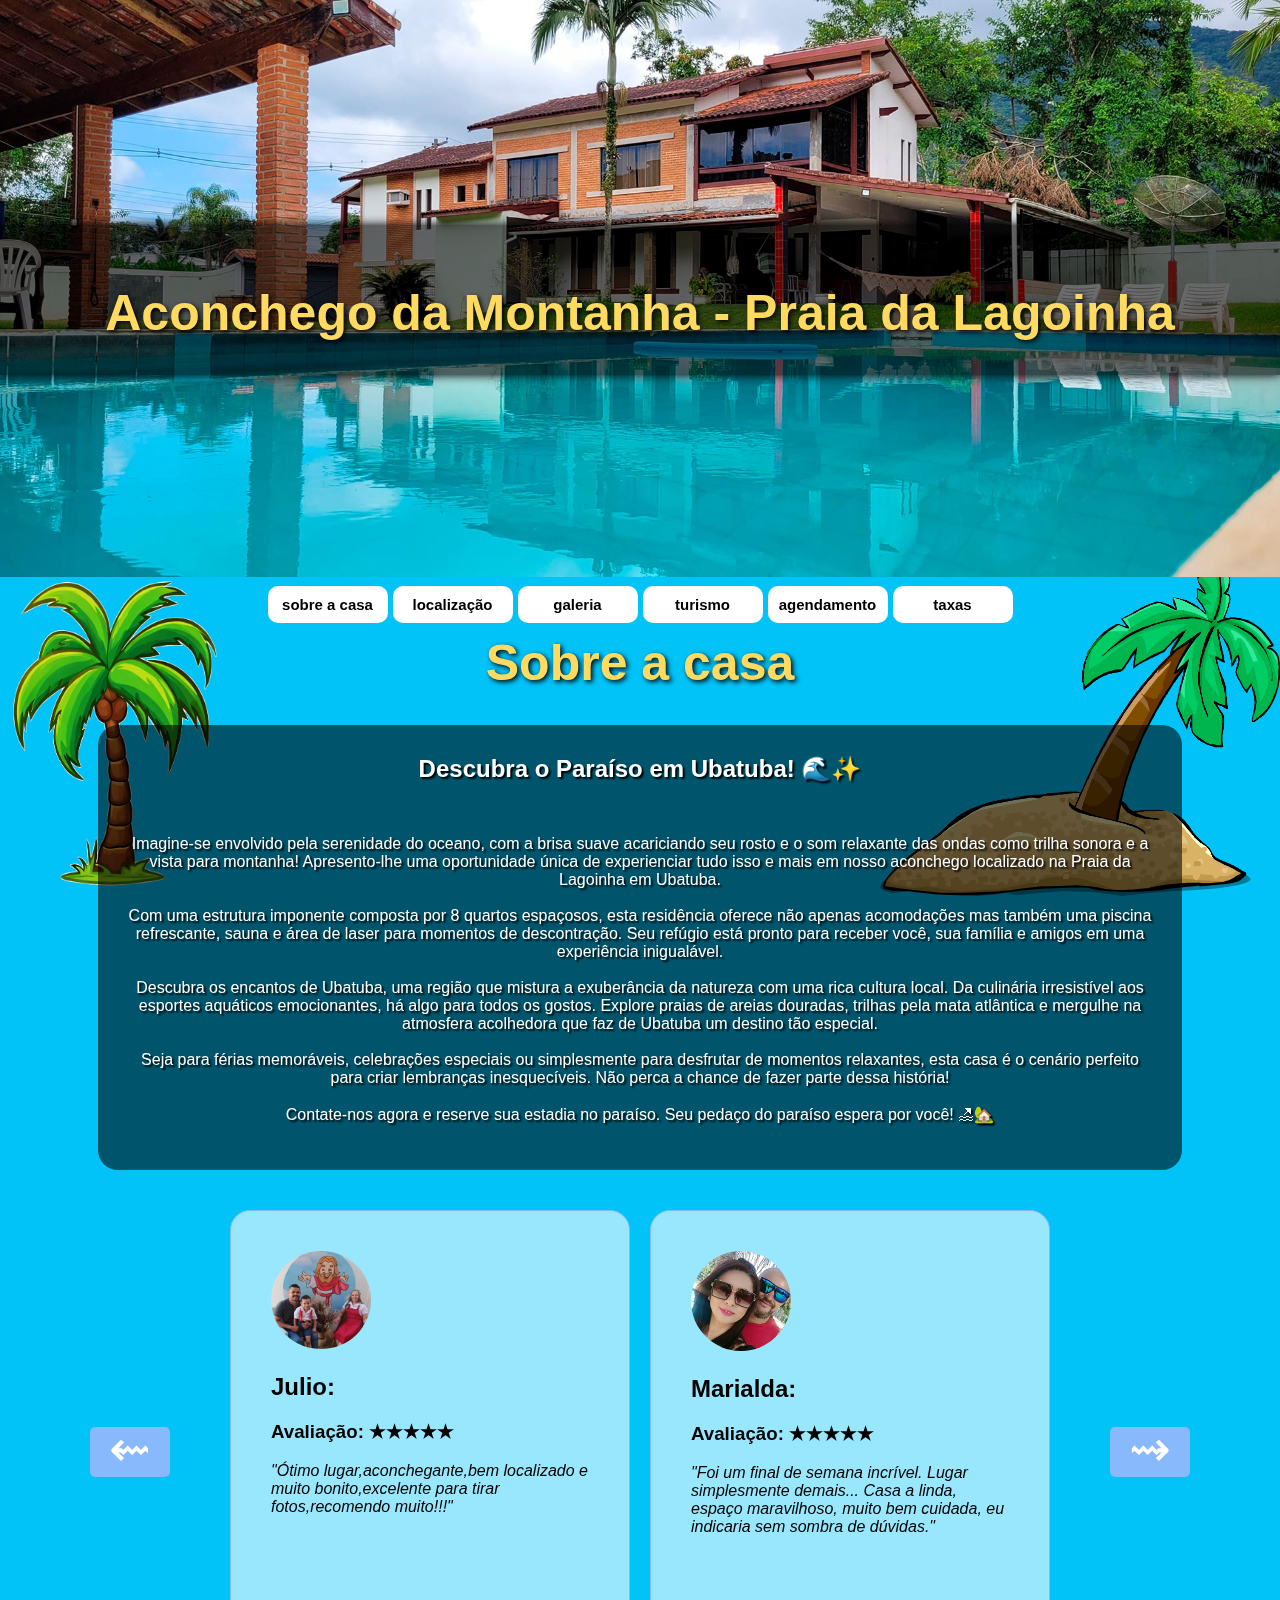
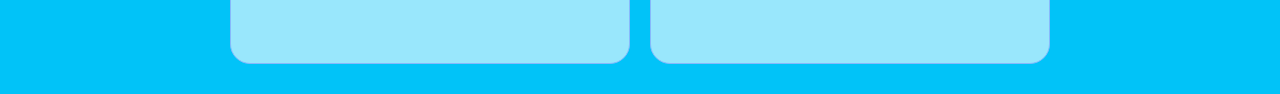
==== commit 1d17946b: "update" ====
--- a/index.html
+++ b/index.html
@@ -36,6 +36,9 @@
       <a href="./agendamento.html">
         <li>agendamento</li>
       </a>
+      <a href="./taxas.html">
+        <li>taxas</li>
+      </a>
     </ul>
   </div>
 
--- a/index.css
+++ b/index.css
@@ -28,7 +28,7 @@
   transform: translateX(50%);
   right: 50%;
   top: 570px;
-  max-width: 700px;
+  max-width: 750px;
   width: 100%;
   border-radius: 20px;
   /* Ajuste conforme necessário */
